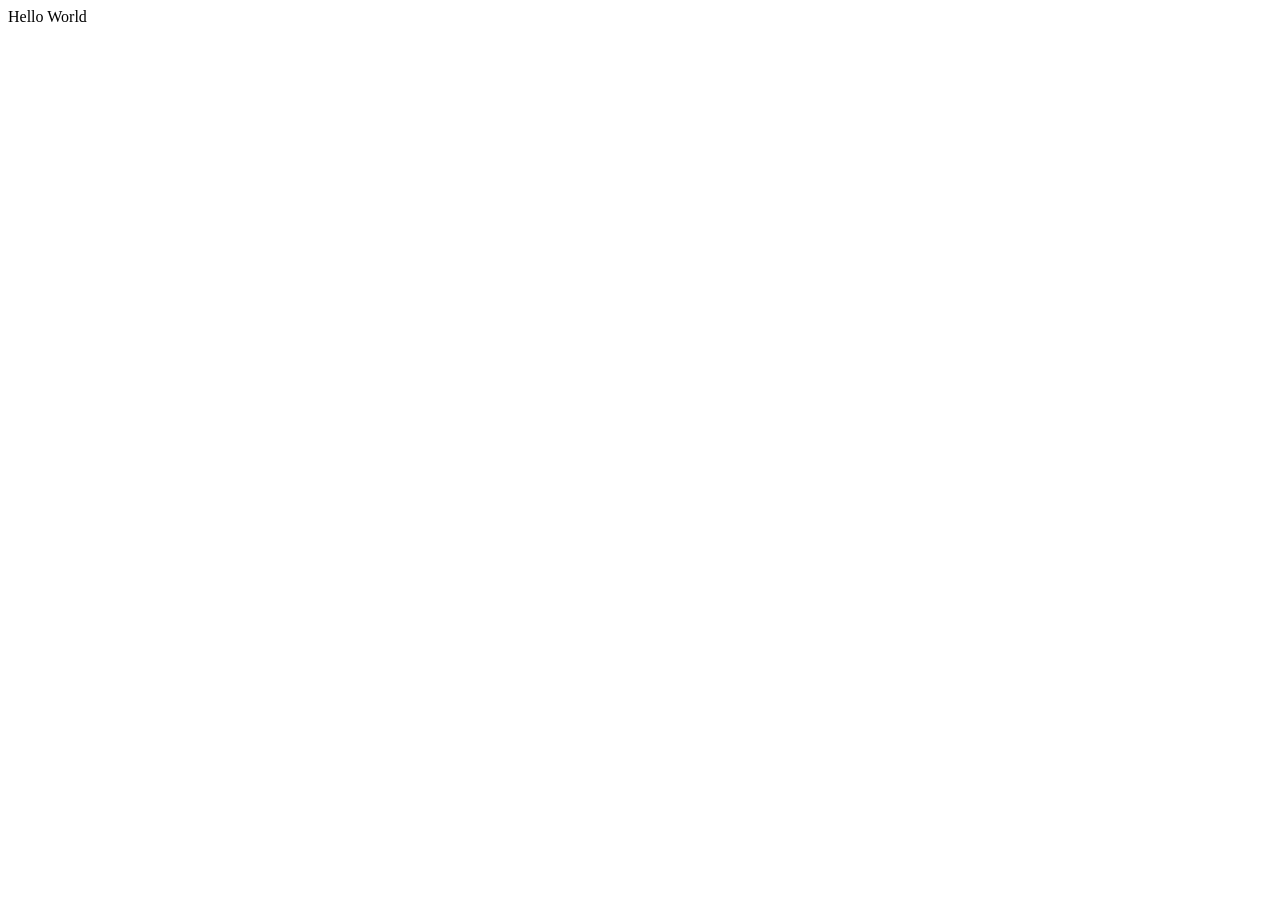
==== index.html @ c0239210 "Add minimal GitHub Pages Hello World index" ====
<!DOCTYPE html>
<html lang="en">
  <head>
    <meta charset="UTF-8" />
    <meta name="viewport" content="width=device-width, initial-scale=1.0" />
    <title>Hello World</title>
  </head>
  <body>
    Hello World
  </body>
</html>
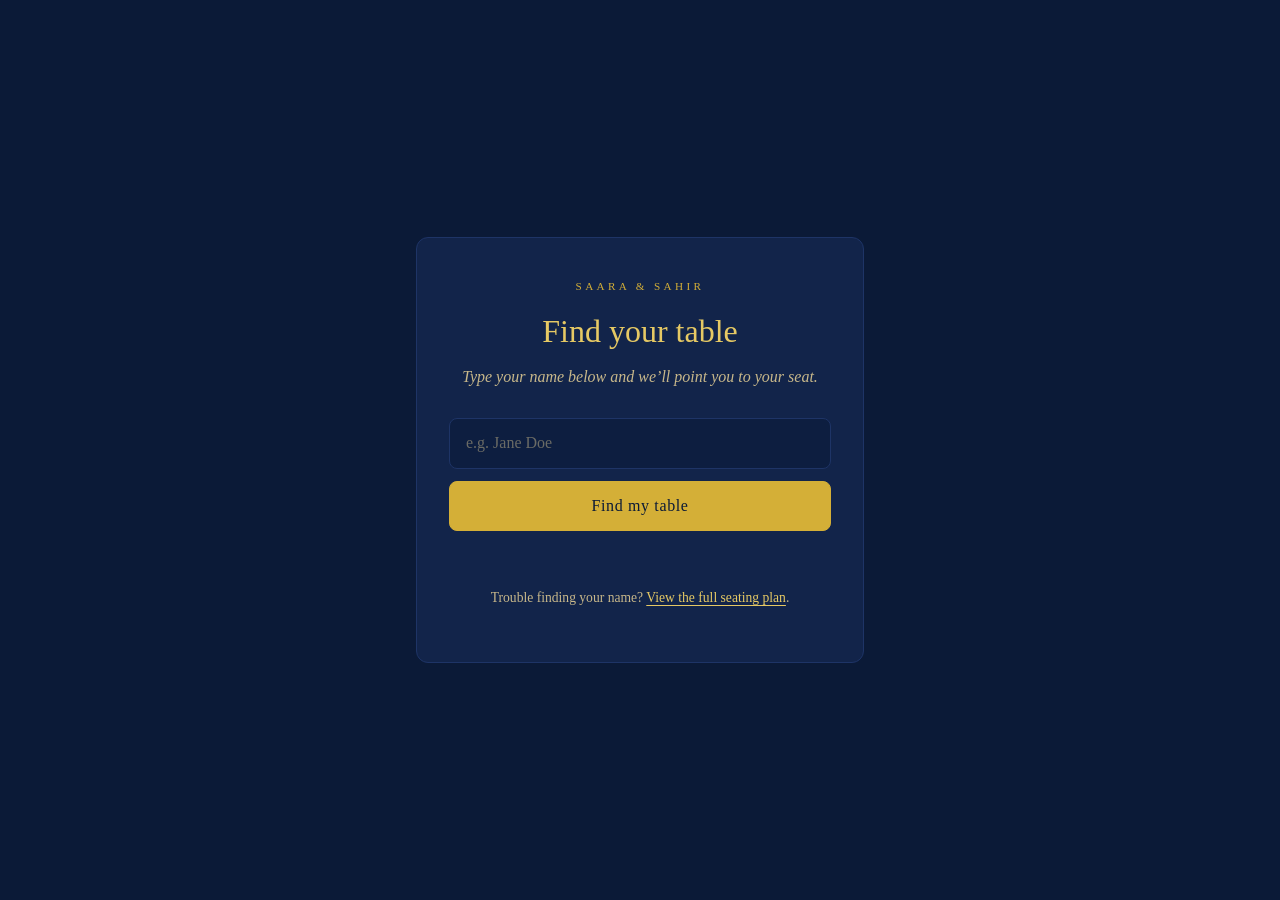
==== commit f692bc40: "Add guest seating lookup site with navy/gold theme - Add index.html name lookup form with forgiving " ====
--- a/index.html
+++ b/index.html
@@ -3,9 +3,43 @@
   <head>
     <meta charset="UTF-8" />
     <meta name="viewport" content="width=device-width, initial-scale=1.0" />
-    <title>Hello World</title>
+    <title>Saara &amp; Sahir — Find your table</title>
+    <link rel="stylesheet" href="./styles.css" />
   </head>
   <body>
-    Hello World
+    <main class="card">
+      <header>
+        <p class="eyebrow">Saara &amp; Sahir</p>
+        <h1>Find your table</h1>
+        <p class="subtitle">
+          Type your name below and we&rsquo;ll point you to your seat.
+        </p>
+      </header>
+
+      <form id="lookup-form" autocomplete="off" novalidate>
+        <label for="name-input" class="visually-hidden">Your name</label>
+        <input
+          id="name-input"
+          name="name"
+          type="text"
+          placeholder="e.g. Jane Doe"
+          spellcheck="false"
+          autocapitalize="words"
+          required
+        />
+        <button type="submit">Find my table</button>
+      </form>
+
+      <section id="result" class="result" aria-live="polite"></section>
+
+      <footer>
+        <p>
+          Trouble finding your name?
+          <a href="./seating.html">View the full seating plan</a>.
+        </p>
+      </footer>
+    </main>
+
+    <script src="./app.js"></script>
   </body>
 </html>
--- a/styles.css
+++ b/styles.css
@@ -0,0 +1,268 @@
+/* --------------------------------------------------------------
+   Saara & Sahir — navy + gold, performance-first
+   Animations are limited to `transform` and `opacity` so they run
+   on the compositor thread. No filters, blurs, background-attachment
+   fixed, or continuously animated properties.
+   -------------------------------------------------------------- */
+
+:root {
+  --bg:        #0b1a37;   /* deep navy */
+  --bg-elev:   #12244a;   /* card / elevated surface */
+  --border:    #1e3466;
+  --ink:       #f4e6b8;   /* soft gold text */
+  --ink-dim:   #c7b78a;
+  --gold:      #d4af37;
+  --gold-soft: #e6c964;
+  --error-bg:  #3a1a1a;
+  --error-ink: #ffb4b4;
+}
+
+* { box-sizing: border-box; }
+
+html, body { margin: 0; padding: 0; min-height: 100%; }
+
+body {
+  background: var(--bg);
+  color: var(--ink);
+  font-family: "Georgia", "Cambria", "Times New Roman", serif;
+  min-height: 100vh;
+  display: flex;
+  align-items: center;
+  justify-content: center;
+  padding: 2rem 1rem;
+  line-height: 1.55;
+}
+
+/* --------------------------------------------------------------
+   Card — solid, no blur/backdrop-filter
+   -------------------------------------------------------------- */
+
+.card {
+  background: var(--bg-elev);
+  border: 1px solid var(--border);
+  border-radius: 12px;
+  padding: 2.5rem 2rem;
+  width: 100%;
+  max-width: 28rem;
+  text-align: center;
+  /* Composited entrance animation: opacity + transform only. */
+  opacity: 0;
+  transform: translate3d(0, 8px, 0);
+  animation: card-in 320ms ease-out forwards;
+  will-change: opacity, transform;
+}
+
+.card--wide {
+  max-width: 62rem;
+  text-align: left;
+}
+
+.card--wide header { text-align: center; }
+
+@keyframes card-in {
+  to { opacity: 1; transform: translate3d(0, 0, 0); }
+}
+
+@media (prefers-reduced-motion: reduce) {
+  .card { animation: none; opacity: 1; transform: none; }
+}
+
+/* --------------------------------------------------------------
+   Type
+   -------------------------------------------------------------- */
+
+.eyebrow {
+  text-transform: uppercase;
+  letter-spacing: 0.3em;
+  font-size: 0.7rem;
+  color: var(--gold);
+  margin: 0 0 0.75rem;
+}
+
+h1 {
+  font-size: 2rem;
+  margin: 0 0 0.5rem;
+  font-weight: 400;
+  color: var(--gold-soft);
+}
+
+.subtitle {
+  color: var(--ink-dim);
+  margin: 0 0 1.75rem;
+  font-style: italic;
+}
+
+a { color: var(--gold-soft); text-decoration: underline; text-underline-offset: 3px; }
+a:hover { color: #fff2b8; }
+
+/* --------------------------------------------------------------
+   Form
+   -------------------------------------------------------------- */
+
+form { display: flex; flex-direction: column; gap: 0.75rem; }
+
+input[type="text"] {
+  font: inherit;
+  padding: 0.75rem 1rem;
+  border: 1px solid var(--border);
+  border-radius: 8px;
+  background: #0d1e40;
+  color: var(--ink);
+  transition: border-color 0.15s ease;
+}
+
+input[type="text"]::placeholder { color: rgba(199, 183, 138, 0.5); }
+
+input[type="text"]:focus {
+  outline: none;
+  border-color: var(--gold);
+}
+
+button {
+  font: inherit;
+  padding: 0.75rem 1rem;
+  border: 1px solid var(--gold);
+  border-radius: 8px;
+  background: var(--gold);
+  color: #0b1a37;
+  cursor: pointer;
+  letter-spacing: 0.04em;
+  /* transform is composited; safe for hover/active feedback. */
+  transition: transform 0.12s ease, background-color 0.15s ease;
+}
+
+button:hover { background: var(--gold-soft); }
+button:active { transform: translate3d(0, 1px, 0); }
+button:disabled { opacity: 0.6; cursor: progress; }
+
+/* --------------------------------------------------------------
+   Result box
+   -------------------------------------------------------------- */
+
+.result { margin-top: 1.5rem; min-height: 1.5rem; }
+.result:empty { margin-top: 0; }
+
+.result .found,
+.result .not-found,
+.result .ambiguous {
+  padding: 1.25rem;
+  border-radius: 10px;
+  text-align: left;
+  border: 1px solid var(--border);
+  background: #0d1e40;
+  /* Composited fade-in for new results. */
+  opacity: 0;
+  transform: translate3d(0, 4px, 0);
+  animation: result-in 220ms ease-out forwards;
+  will-change: opacity, transform;
+}
+
+.result .not-found {
+  background: var(--error-bg);
+  color: var(--error-ink);
+  border-color: #5a2323;
+}
+
+@keyframes result-in {
+  to { opacity: 1; transform: translate3d(0, 0, 0); }
+}
+
+@media (prefers-reduced-motion: reduce) {
+  .result .found, .result .not-found, .result .ambiguous {
+    animation: none; opacity: 1; transform: none;
+  }
+}
+
+.result .guest-name {
+  font-size: 0.85rem;
+  color: var(--ink-dim);
+  margin: 0 0 0.35rem;
+  letter-spacing: 0.08em;
+  text-transform: uppercase;
+}
+
+.result .table-line { font-size: 1.35rem; margin: 0; color: var(--ink); }
+.result .table-number { font-weight: 700; color: var(--gold-soft); }
+.result .constellation { font-style: italic; color: var(--gold); }
+
+.result ul { margin: 0.5rem 0 0; padding-left: 1.25rem; }
+
+.result .tablemates-heading {
+  margin: 1rem 0 0.35rem;
+  font-size: 0.8rem;
+  color: var(--ink-dim);
+  letter-spacing: 0.08em;
+  text-transform: uppercase;
+}
+
+.result ul.tablemates { margin: 0; padding-left: 1.2rem; }
+.result ul.tablemates li { margin: 0.15rem 0; color: var(--ink); }
+
+/* --------------------------------------------------------------
+   Footer
+   -------------------------------------------------------------- */
+
+footer {
+  margin-top: 2rem;
+  font-size: 0.85rem;
+  color: var(--ink-dim);
+}
+
+/* --------------------------------------------------------------
+   Seating plan grid
+   -------------------------------------------------------------- */
+
+.seating-plan {
+  display: grid;
+  grid-template-columns: repeat(auto-fill, minmax(16rem, 1fr));
+  gap: 1rem;
+  margin-top: 1.5rem;
+}
+
+.table-card {
+  border: 1px solid var(--border);
+  border-radius: 10px;
+  padding: 1rem 1.25rem;
+  background: #0d1e40;
+  /* transform only — composited. */
+  transition: transform 0.15s ease, border-color 0.15s ease;
+}
+
+.table-card:hover {
+  transform: translate3d(0, -2px, 0);
+  border-color: var(--gold);
+}
+
+.table-card__heading {
+  margin: 0 0 0.5rem;
+  font-size: 1.1rem;
+  font-weight: 400;
+  color: var(--gold-soft);
+  padding-bottom: 0.4rem;
+  border-bottom: 1px solid var(--border);
+}
+
+.table-card__heading .table-number { color: var(--ink); }
+.table-card__heading .constellation { color: var(--gold); font-style: italic; }
+
+.guest-list { list-style: none; padding: 0; margin: 0; }
+
+.guest-list li {
+  padding: 0.3rem 0;
+  border-top: 1px dashed var(--border);
+  color: var(--ink);
+}
+
+.guest-list li:first-child { border-top: 0; }
+
+/* --------------------------------------------------------------
+   Utilities
+   -------------------------------------------------------------- */
+
+.visually-hidden {
+  position: absolute;
+  width: 1px; height: 1px;
+  padding: 0; margin: -1px;
+  overflow: hidden; clip: rect(0,0,0,0);
+  white-space: nowrap; border: 0;
+}
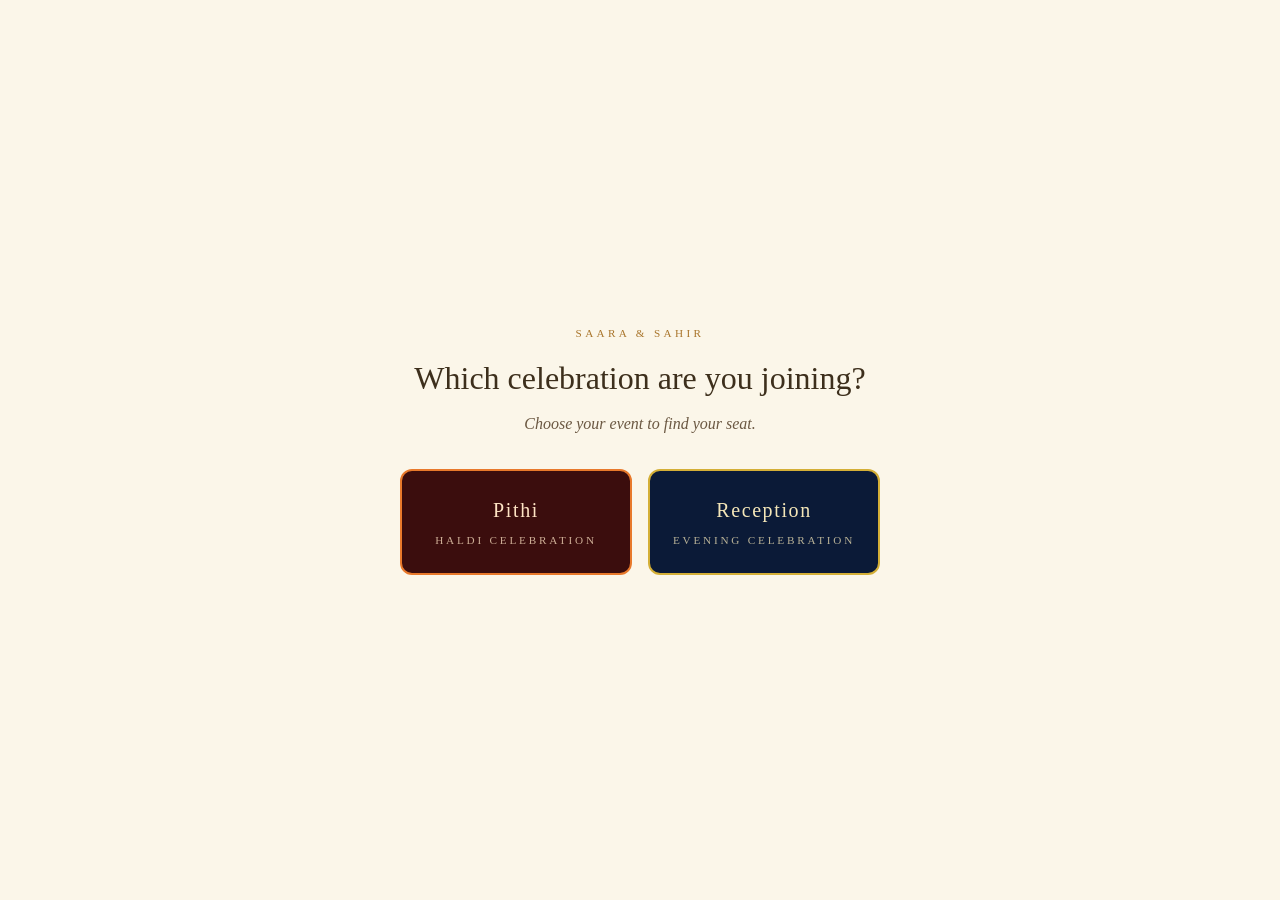
==== commit e7a435e0: "Add event chooser splash with per-event color themes" ====
--- a/index.html
+++ b/index.html
@@ -7,7 +7,35 @@
     <link rel="stylesheet" href="./styles.css" />
   </head>
   <body>
-    <main class="card">
+    <section id="event-splash" class="event-splash">
+      <div class="event-splash__inner">
+        <p class="eyebrow">Saara &amp; Sahir</p>
+        <h1 class="event-splash__title">Which celebration are you joining?</h1>
+        <p class="event-splash__subtitle">
+          Choose your event to find your seat.
+        </p>
+        <div class="event-choices">
+          <button
+            type="button"
+            class="event-choice event-choice--pithi"
+            data-event="pithi"
+          >
+            <span class="event-choice__name">Pithi</span>
+            <span class="event-choice__event">Haldi celebration</span>
+          </button>
+          <button
+            type="button"
+            class="event-choice event-choice--reception"
+            data-event="reception"
+          >
+            <span class="event-choice__name">Reception</span>
+            <span class="event-choice__event">Evening celebration</span>
+          </button>
+        </div>
+      </div>
+    </section>
+
+    <main class="card" id="lookup" hidden>
       <header>
         <p class="eyebrow">Saara &amp; Sahir</p>
         <h1>Find your table</h1>
@@ -40,6 +68,7 @@
       </footer>
     </main>
 
+    <script src="./theme.js"></script>
     <script src="./app.js"></script>
   </body>
 </html>
--- a/styles.css
+++ b/styles.css
@@ -6,6 +6,7 @@
    -------------------------------------------------------------- */
 
 :root {
+  /* Default (Reception) theme — deep navy + gold. */
   --bg:        #0b1a37;   /* deep navy */
   --bg-elev:   #12244a;   /* card / elevated surface */
   --border:    #1e3466;
@@ -13,8 +14,28 @@
   --ink-dim:   #c7b78a;
   --gold:      #d4af37;
   --gold-soft: #e6c964;
+  --surface:   #0d1e40;   /* inputs, result & table cards */
+  --on-accent: #0b1a37;   /* text sitting on the accent colour */
+  --link-hover:#fff2b8;
   --error-bg:  #3a1a1a;
   --error-ink: #ffb4b4;
+}
+
+/* Pithi theme — maroon + orange. Overrides the same custom properties so
+   every surface, accent and piece of text picks up the warmer palette. */
+body.theme-pithi {
+  --bg:        #3b0d0d;   /* deep maroon */
+  --bg-elev:   #57121a;   /* card / elevated surface */
+  --border:    #7a2a1e;
+  --ink:       #ffe4c4;   /* warm cream text */
+  --ink-dim:   #e0b48a;
+  --gold:      #e8792b;   /* orange accent */
+  --gold-soft: #f5a04d;
+  --surface:   #4a0f14;   /* inputs, result & table cards */
+  --on-accent: #3b0d0d;   /* text sitting on the accent colour */
+  --link-hover:#ffd9a8;
+  --error-bg:  #4a1414;
+  --error-ink: #ffc4c4;
 }
 
 * { box-sizing: border-box; }
@@ -93,7 +114,7 @@
 }
 
 a { color: var(--gold-soft); text-decoration: underline; text-underline-offset: 3px; }
-a:hover { color: #fff2b8; }
+a:hover { color: var(--link-hover); }
 
 /* --------------------------------------------------------------
    Form
@@ -106,7 +127,7 @@
   padding: 0.75rem 1rem;
   border: 1px solid var(--border);
   border-radius: 8px;
-  background: #0d1e40;
+  background: var(--surface);
   color: var(--ink);
   transition: border-color 0.15s ease;
 }
@@ -124,7 +145,7 @@
   border: 1px solid var(--gold);
   border-radius: 8px;
   background: var(--gold);
-  color: #0b1a37;
+  color: var(--on-accent);
   cursor: pointer;
   letter-spacing: 0.04em;
   /* transform is composited; safe for hover/active feedback. */
@@ -149,7 +170,7 @@
   border-radius: 10px;
   text-align: left;
   border: 1px solid var(--border);
-  background: #0d1e40;
+  background: var(--surface);
   /* Composited fade-in for new results. */
   opacity: 0;
   transform: translate3d(0, 4px, 0);
@@ -223,7 +244,7 @@
   border: 1px solid var(--border);
   border-radius: 10px;
   padding: 1rem 1.25rem;
-  background: #0d1e40;
+  background: var(--surface);
   /* transform only — composited. */
   transition: transform 0.15s ease, border-color 0.15s ease;
 }
@@ -266,3 +287,104 @@
   overflow: hidden; clip: rect(0,0,0,0);
   white-space: nowrap; border: 0;
 }
+
+[hidden] { display: none !important; }
+
+/* --------------------------------------------------------------
+   Event chooser splash — shown before the name lookup.
+   Ivory background regardless of the selected event theme; each
+   button previews its own event's colour scheme.
+   -------------------------------------------------------------- */
+
+.event-splash {
+  position: fixed;
+  inset: 0;
+  z-index: 10;
+  background: #fbf6e9;          /* ivory */
+  color: #4a3b28;
+  display: flex;
+  align-items: center;
+  justify-content: center;
+  padding: 2rem 1rem;
+  /* Composited entrance animation: opacity only. */
+  opacity: 0;
+  animation: splash-in 320ms ease-out forwards;
+  will-change: opacity;
+}
+
+@keyframes splash-in { to { opacity: 1; } }
+
+@media (prefers-reduced-motion: reduce) {
+  .event-splash { animation: none; opacity: 1; }
+}
+
+.event-splash__inner {
+  width: 100%;
+  max-width: 30rem;
+  text-align: center;
+}
+
+.event-splash .eyebrow { color: #a8742a; }
+
+.event-splash__title {
+  font-size: 2rem;
+  font-weight: 400;
+  margin: 0 0 0.5rem;
+  color: #3d2f1c;
+}
+
+.event-splash__subtitle {
+  margin: 0 0 2rem;
+  font-style: italic;
+  color: #6b5842;
+}
+
+.event-choices {
+  display: flex;
+  flex-direction: column;
+  gap: 1rem;
+}
+
+@media (min-width: 30rem) {
+  .event-choices { flex-direction: row; }
+  .event-choices .event-choice { flex: 1; }
+}
+
+.event-choice {
+  font: inherit;
+  font-size: 1.25rem;
+  padding: 1.5rem 1rem;
+  border-radius: 12px;
+  border: 2px solid;
+  cursor: pointer;
+  letter-spacing: 0.08em;
+  transition: transform 0.12s ease;
+}
+
+.event-choice:active { transform: translate3d(0, 1px, 0); }
+.event-choice:hover  { transform: translate3d(0, -2px, 0); }
+
+.event-choice__name { display: block; }
+
+.event-choice__event {
+  display: block;
+  margin-top: 0.4rem;
+  font-size: 0.7rem;
+  letter-spacing: 0.25em;
+  text-transform: uppercase;
+  opacity: 0.75;
+}
+
+/* Pithi — maroon + orange preview. */
+.event-choice--pithi {
+  background: #3b0d0d;
+  border-color: #e8792b;
+  color: #ffe4c4;
+}
+
+/* Reception — navy + gold preview. */
+.event-choice--reception {
+  background: #0b1a37;
+  border-color: #d4af37;
+  color: #f4e6b8;
+}
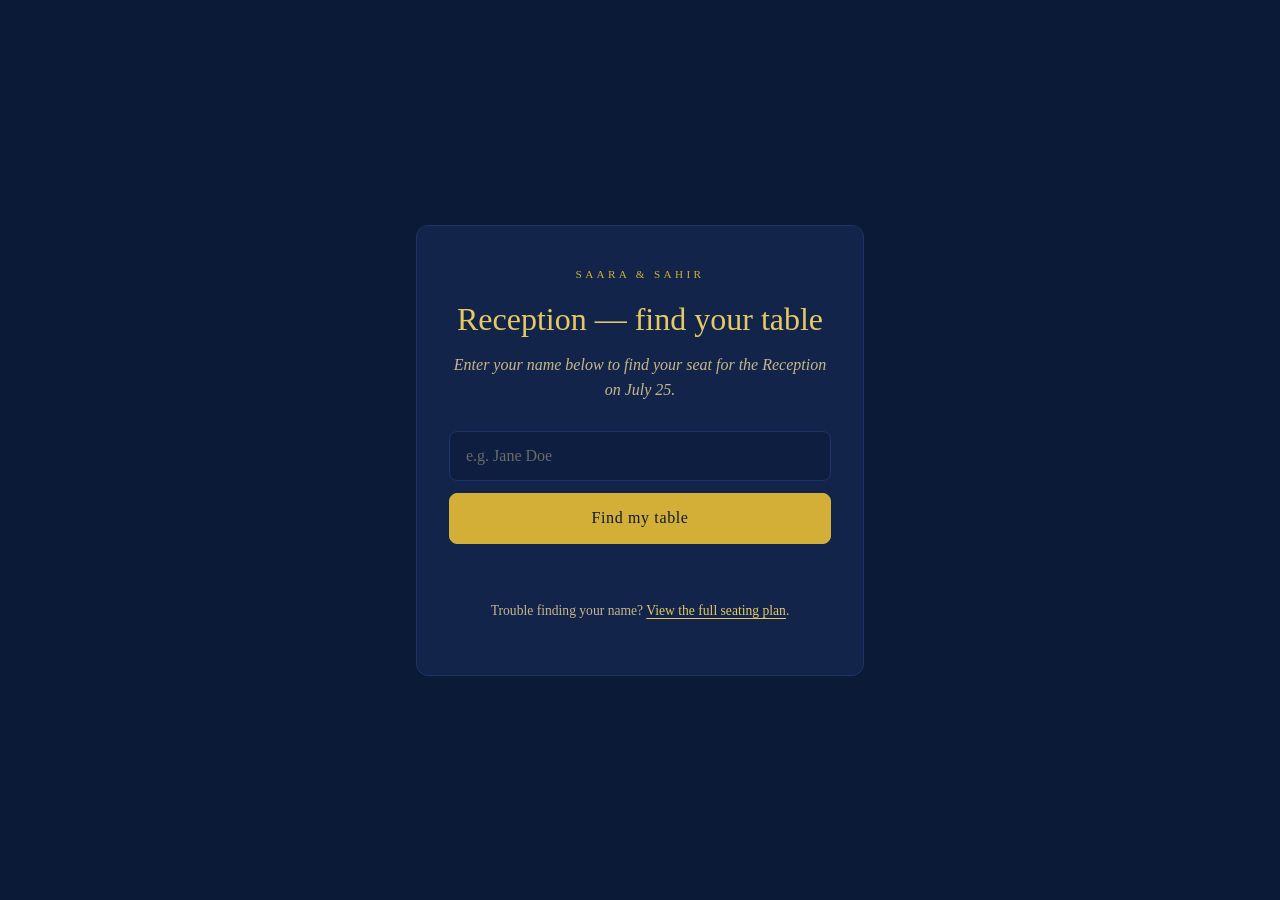
==== commit abce4b4e: "Auto-select event theme by date instead of chooser splash Some guests are invited to only one of the" ====
--- a/index.html
+++ b/index.html
@@ -7,39 +7,11 @@
     <link rel="stylesheet" href="./styles.css" />
   </head>
   <body>
-    <section id="event-splash" class="event-splash">
-      <div class="event-splash__inner">
-        <p class="eyebrow">Saara &amp; Sahir</p>
-        <h1 class="event-splash__title">Which celebration are you joining?</h1>
-        <p class="event-splash__subtitle">
-          Choose your event to find your seat.
-        </p>
-        <div class="event-choices">
-          <button
-            type="button"
-            class="event-choice event-choice--pithi"
-            data-event="pithi"
-          >
-            <span class="event-choice__name">Pithi</span>
-            <span class="event-choice__event">Haldi celebration</span>
-          </button>
-          <button
-            type="button"
-            class="event-choice event-choice--reception"
-            data-event="reception"
-          >
-            <span class="event-choice__name">Reception</span>
-            <span class="event-choice__event">Evening celebration</span>
-          </button>
-        </div>
-      </div>
-    </section>
-
-    <main class="card" id="lookup" hidden>
+    <main class="card" id="lookup">
       <header>
         <p class="eyebrow">Saara &amp; Sahir</p>
-        <h1>Find your table</h1>
-        <p class="subtitle">
+        <h1 id="event-title">Find your table</h1>
+        <p class="subtitle" id="event-subtitle">
           Type your name below and we&rsquo;ll point you to your seat.
         </p>
       </header>
--- a/styles.css
+++ b/styles.css
@@ -289,102 +289,3 @@
 }
 
 [hidden] { display: none !important; }
-
-/* --------------------------------------------------------------
-   Event chooser splash — shown before the name lookup.
-   Ivory background regardless of the selected event theme; each
-   button previews its own event's colour scheme.
-   -------------------------------------------------------------- */
-
-.event-splash {
-  position: fixed;
-  inset: 0;
-  z-index: 10;
-  background: #fbf6e9;          /* ivory */
-  color: #4a3b28;
-  display: flex;
-  align-items: center;
-  justify-content: center;
-  padding: 2rem 1rem;
-  /* Composited entrance animation: opacity only. */
-  opacity: 0;
-  animation: splash-in 320ms ease-out forwards;
-  will-change: opacity;
-}
-
-@keyframes splash-in { to { opacity: 1; } }
-
-@media (prefers-reduced-motion: reduce) {
-  .event-splash { animation: none; opacity: 1; }
-}
-
-.event-splash__inner {
-  width: 100%;
-  max-width: 30rem;
-  text-align: center;
-}
-
-.event-splash .eyebrow { color: #a8742a; }
-
-.event-splash__title {
-  font-size: 2rem;
-  font-weight: 400;
-  margin: 0 0 0.5rem;
-  color: #3d2f1c;
-}
-
-.event-splash__subtitle {
-  margin: 0 0 2rem;
-  font-style: italic;
-  color: #6b5842;
-}
-
-.event-choices {
-  display: flex;
-  flex-direction: column;
-  gap: 1rem;
-}
-
-@media (min-width: 30rem) {
-  .event-choices { flex-direction: row; }
-  .event-choices .event-choice { flex: 1; }
-}
-
-.event-choice {
-  font: inherit;
-  font-size: 1.25rem;
-  padding: 1.5rem 1rem;
-  border-radius: 12px;
-  border: 2px solid;
-  cursor: pointer;
-  letter-spacing: 0.08em;
-  transition: transform 0.12s ease;
-}
-
-.event-choice:active { transform: translate3d(0, 1px, 0); }
-.event-choice:hover  { transform: translate3d(0, -2px, 0); }
-
-.event-choice__name { display: block; }
-
-.event-choice__event {
-  display: block;
-  margin-top: 0.4rem;
-  font-size: 0.7rem;
-  letter-spacing: 0.25em;
-  text-transform: uppercase;
-  opacity: 0.75;
-}
-
-/* Pithi — maroon + orange preview. */
-.event-choice--pithi {
-  background: #3b0d0d;
-  border-color: #e8792b;
-  color: #ffe4c4;
-}
-
-/* Reception — navy + gold preview. */
-.event-choice--reception {
-  background: #0b1a37;
-  border-color: #d4af37;
-  color: #f4e6b8;
-}
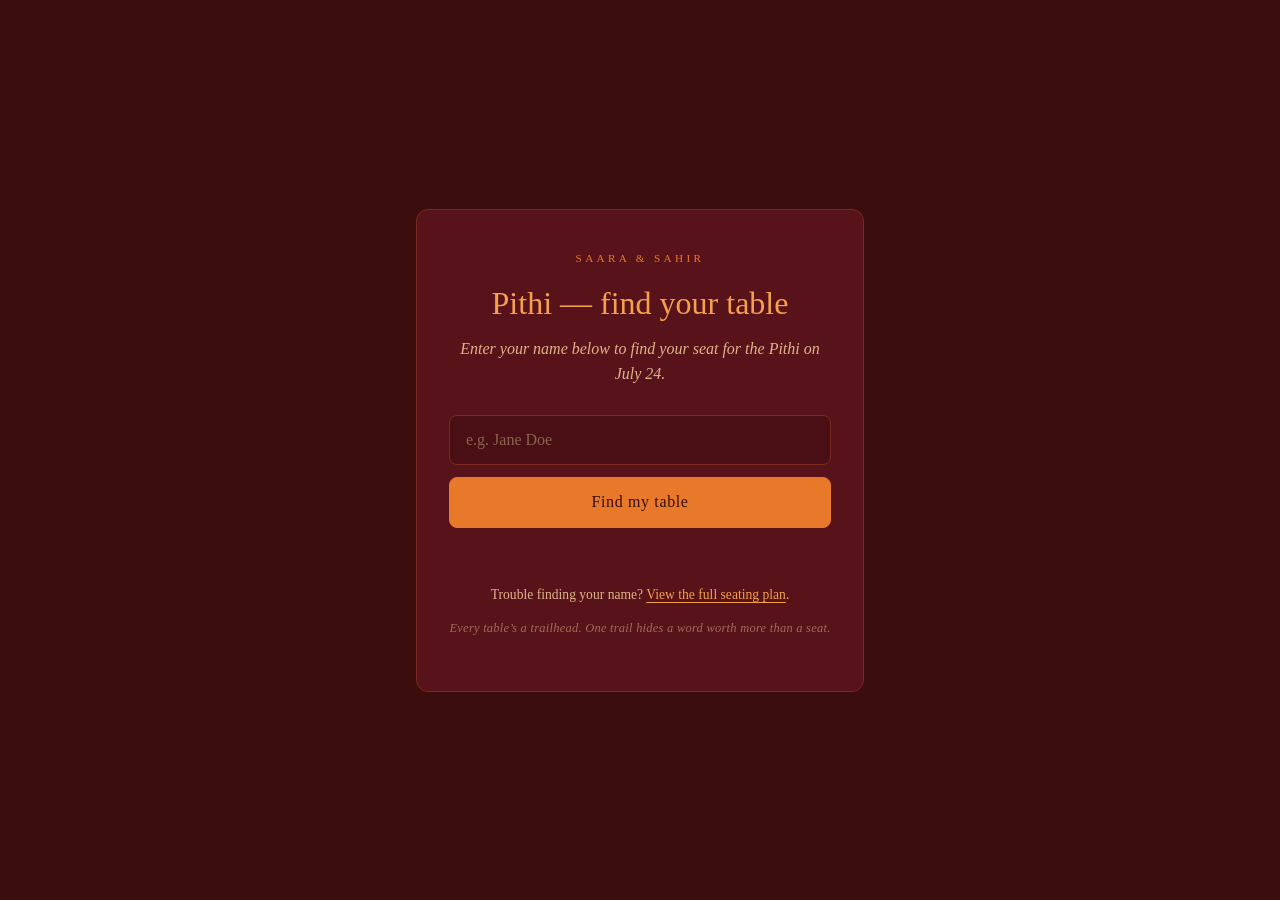
==== commit eade8675: "Add scavenger-hunt hints: footer clues and rotating placeholder - Per-event faint footer clue, injec" ====
--- a/index.html
+++ b/index.html
@@ -37,6 +37,7 @@
           Trouble finding your name?
           <a href="./seating.html">View the full seating plan</a>.
         </p>
+        <p class="clue" id="event-clue"></p>
       </footer>
     </main>
 
--- a/styles.css
+++ b/styles.css
@@ -78,6 +78,15 @@
   text-align: left;
 }
 
+/* When a hike photo backs the Pithi lookup page, make the card a translucent
+   maroon panel so the photo shows through (especially on mobile, where the
+   card fills most of the screen). No blur/backdrop-filter — the tint alone
+   keeps the text legible while staying on the compositor. */
+body.has-hike-bg .card {
+  background: rgba(74, 15, 20, 0.82);
+  box-shadow: 0 18px 50px rgba(0, 0, 0, 0.55);
+}
+
 .card--wide header { text-align: center; }
 
 @keyframes card-in {
@@ -165,7 +174,8 @@
 
 .result .found,
 .result .not-found,
-.result .ambiguous {
+.result .ambiguous,
+.result .secret {
   padding: 1.25rem;
   border-radius: 10px;
   text-align: left;
@@ -184,12 +194,24 @@
   border-color: #5a2323;
 }
 
+.result .secret {
+  border-color: var(--gold);
+  color: var(--ink);
+}
+
+.result .secret p {
+  margin: 0;
+  font-size: 1.15rem;
+  font-style: italic;
+  color: var(--gold-soft);
+}
+
 @keyframes result-in {
   to { opacity: 1; transform: translate3d(0, 0, 0); }
 }
 
 @media (prefers-reduced-motion: reduce) {
-  .result .found, .result .not-found, .result .ambiguous {
+  .result .found, .result .not-found, .result .ambiguous, .result .secret {
     animation: none; opacity: 1; transform: none;
   }
 }
@@ -204,7 +226,7 @@
 
 .result .table-line { font-size: 1.35rem; margin: 0; color: var(--ink); }
 .result .table-number { font-weight: 700; color: var(--gold-soft); }
-.result .constellation { font-style: italic; color: var(--gold); }
+.result .table-name { font-style: italic; color: var(--gold); }
 
 .result ul { margin: 0.5rem 0 0; padding-left: 1.25rem; }
 
@@ -227,6 +249,20 @@
   margin-top: 2rem;
   font-size: 0.85rem;
   color: var(--ink-dim);
+}
+
+/* Scavenger-hunt breadcrumb: deliberately faint so most guests skim past it,
+   but legible to anyone who looks. Hidden when empty so it adds no gap. */
+footer .clue {
+  margin-top: 0.75rem;
+  font-size: 0.78rem;
+  font-style: italic;
+  letter-spacing: 0.02em;
+  opacity: 0.55;
+}
+
+footer .clue:empty {
+  display: none;
 }
 
 /* --------------------------------------------------------------
@@ -264,7 +300,7 @@
 }
 
 .table-card__heading .table-number { color: var(--ink); }
-.table-card__heading .constellation { color: var(--gold); font-style: italic; }
+.table-card__heading .table-name { color: var(--gold); font-style: italic; }
 
 .guest-list { list-style: none; padding: 0; margin: 0; }
 
